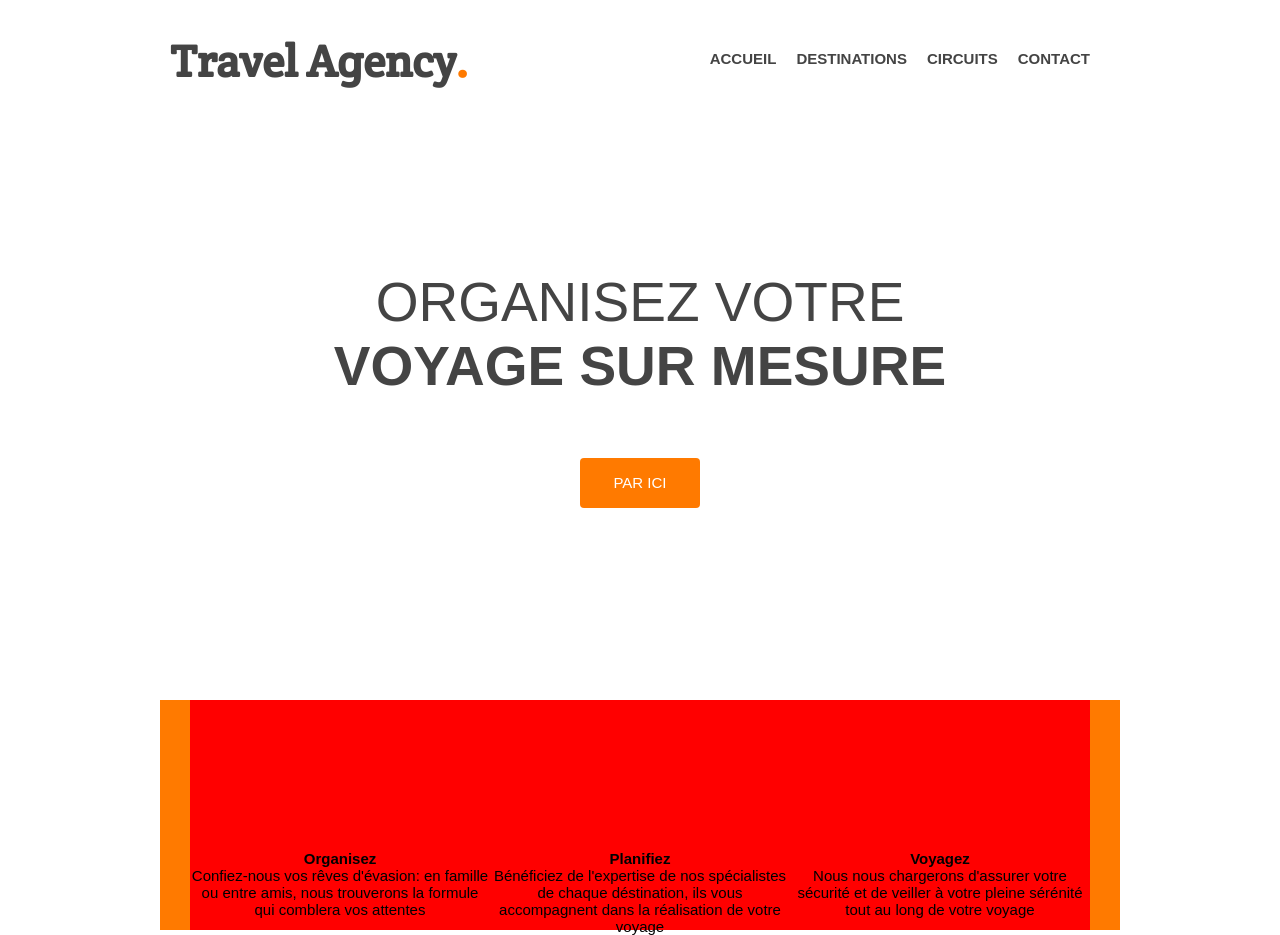
==== index.html @ 948d3ed8 "midway through the steps section" ====
<!DOCTYPE html>
<html>

<head>
    <title>Agence de Voyage - Travel Agency.</title>

    <meta charset="UTF-8">

    <link rel="stylesheet" href="styles.css">
    <link href="https://fonts.googleapis.com/css2?family=Crete+Round:ital@0;1&display=swap" rel="stylesheet">
</head>

<body>

    <header>
        <div class="wrapper">
            <h1>Travel Agency<span class="orange">.</span></h1>
            <nav>
                <ul class="navigation">
                    <li><a href="#main-image">Accueil</a></li>
                    <li><a href="#steps">Destinations</a></li>
                    <li><a href="#possibilities">Circuits</a></li>
                    <li><a href="#contact">Contact</a></li>
                </ul>
            </nav>
        </div>
    </header>

    <section id="main-image">
        <div class="wrapper">
            <h2>Organisez votre <br><strong>voyage sur mesure</strong></h2>
            <a class=button-1 href="#">Par ici</a>
        </div>
    </section>

    <section id="steps">
        <div class="wrapper">
           <ul>
                <li id="step-1">
                    <h4>Organisez</h4>
                    <p>Confiez-nous vos rêves d'évasion: en famille ou entre amis, nous trouverons la formule qui comblera vos attentes</p>
                </li>
                <li id="step-2">
                    <h4>Planifiez</h4>
                    <p>Bénéficiez de l'expertise de nos spécialistes de chaque déstination, ils vous accompagnent dans la réalisation de votre voyage</p>
                </li>
                <li id="step-3">
                    <h4>Voyagez</h4>
                    <p>Nous nous chargerons d'assurer votre sécurité et de veiller à votre pleine sérénité tout au long de votre voyage</p>
                </li>
           </ul>
        </div>
    </section>

    <section id="possibilities">
        <div class="wrapper"></div>
    </section>

    <section id="contact">
        <div class="wrapper"></div>
    </section>

    <footer>
        <div class="wrapper"></div>
    </footer>

</body>

</html>
---- styles.css ----
*
{
    margin: 0;
    padding:0;
}

ul
{
    list-style: none;
}

a
{
    text-decoration:none;
    color:#444;

}

.wrapper 
{
    width:940px;
    margin:0 auto;
    padding:0 10px; /* --> ON A AJOUTE UN PADDING POUR NE PAS QUE LE TEXTE SOIT COLLE*/
}

.orange
{
    color:#ff7a00
}

h1
{
    font-size:45px;
    color:#444;
    font-family:'Crete Round'
}

body
{
    font-size : 15px;
    font-family: Arial, sans-serif;
}

h2
{
    color:#444;
    font-size:55px;
}

/* HEADER */
header
{
    height:120px;
    padding:0;

}
header h1
{
    margin-top:32px;
    float:left
}
header nav
{
    float:right;
    margin-top:50px;
}
header ul li
{
    margin-right:20px;
    float:left;
}
header ul li a 
{
    text-transform:uppercase;
    font-weight:bold;
}

/* MAIN IMAGE */

#main-image
{
    height:580px;
    background: url('html-css-images/main.jpg') center 
}


#main-image h2
{
    font-weight:normal;
    text-transform:uppercase;
    text-align:center;
    max-width:640px; /*Je lui attribue une largeur max, l'equivalent de br en html*/
    margin:0 auto;
    padding:150px 0 40px;
    margin-bottom:20px
}

.button-1   /* --> on a rajoute une classe au lieu de main-image a */
{
    display:block;
    text-transform:uppercase;
    width:120px;
    height:50px;
    background-color:#ff7a00;
    text-align:center;
    color:#fff;
    margin:0 auto;
    line-height:50px;
    border-radius:4px
}

/* STEPS */

#steps .wrapper
{
    background-color: #ff7a00;
}
#steps ul
{
    padding-top: 30px;
    height:200px;
    background-color:red;
    display:block;
    margin:0 auto;
    width:900px;
}
#steps ul li
{
    display:block;
    width:300px;
    margin:0 auto;
    float:left;
    padding-top:120px;
    text-align:center;

}

#step-1
{
    background: url(html-css-images/steps-icon-1.png) no-repeat top
}

#step-2
{
    background: url(html-css-images/steps-icon-2.png) no-repeat top

}

#step-3
{
    background: url(html-css-images/steps-icon-3.png) no-repeat top

}
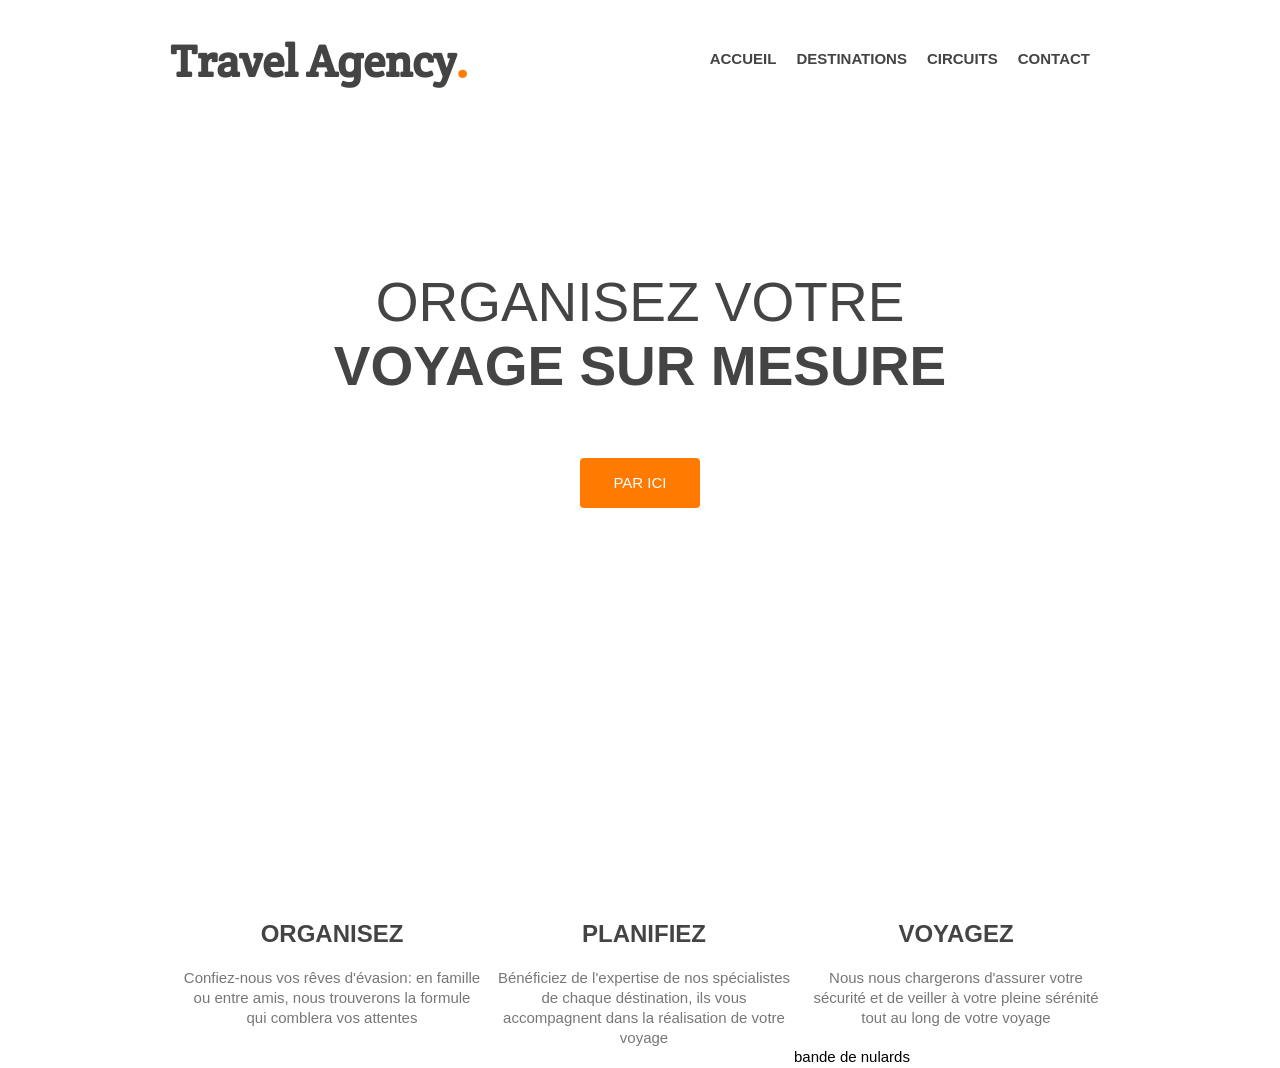
==== commit 8d673e22: "done with the list however i need to know where to add margin bottom 20, if in the #steps p or #step" ====
--- a/index.html
+++ b/index.html
@@ -53,7 +53,7 @@
     </section>
 
     <section id="possibilities">
-        <div class="wrapper"></div>
+        <div class="wrapper">bande de nulards</div>
     </section>
 
     <section id="contact">
--- a/styles.css
+++ b/styles.css
@@ -14,7 +14,6 @@
 {
     text-decoration:none;
     color:#444;
-
 }
 
 .wrapper 
@@ -46,6 +45,18 @@
 {
     color:#444;
     font-size:55px;
+}
+
+h4
+{
+    font-size:24px;
+    color:#444;
+}
+
+p
+{
+    line-height:20px;
+    color:#777;
 }
 
 /* HEADER */
@@ -110,45 +121,55 @@
     border-radius:4px
 }
 
+.button-1:hover
+{
+    background:#02d8dd;
+    border:0.5px orange solid;
+    border-radius: 5px;
+}
+
 /* STEPS */
 
-#steps .wrapper
-{
-    background-color: #ff7a00;
-}
+
 #steps ul
 {
-    padding-top: 30px;
-    height:200px;
-    background-color:red;
-    display:block;
-    margin:0 auto;
-    width:900px;
+    margin:80px 0;
 }
+
 #steps ul li
 {
-    display:block;
+    float:left;
     width:300px;
-    margin:0 auto;
-    float:left;
-    padding-top:120px;
+    padding-top:140px;
     text-align:center;
+    margin-left:12px;    
+    /* margin-bottom:20px; */
+}
+
+#steps h4 
+{
+    text-transform: uppercase;
+    margin-bottom: 20px;
+}
+
+#steps p
+{
+    margin-bottom:20px;
+    /* margin-bottom:20px; */
 
 }
 
 #step-1
 {
-    background: url(html-css-images/steps-icon-1.png) no-repeat top
+    background: url(html-css-images/steps-icon-1.png) no-repeat top;
 }
 
 #step-2
 {
     background: url(html-css-images/steps-icon-2.png) no-repeat top
-
 }
 
 #step-3
 {
-    background: url(html-css-images/steps-icon-3.png) no-repeat top
-
+    background: url(html-css-images/steps-icon-3.png) no-repeat top;
 }
